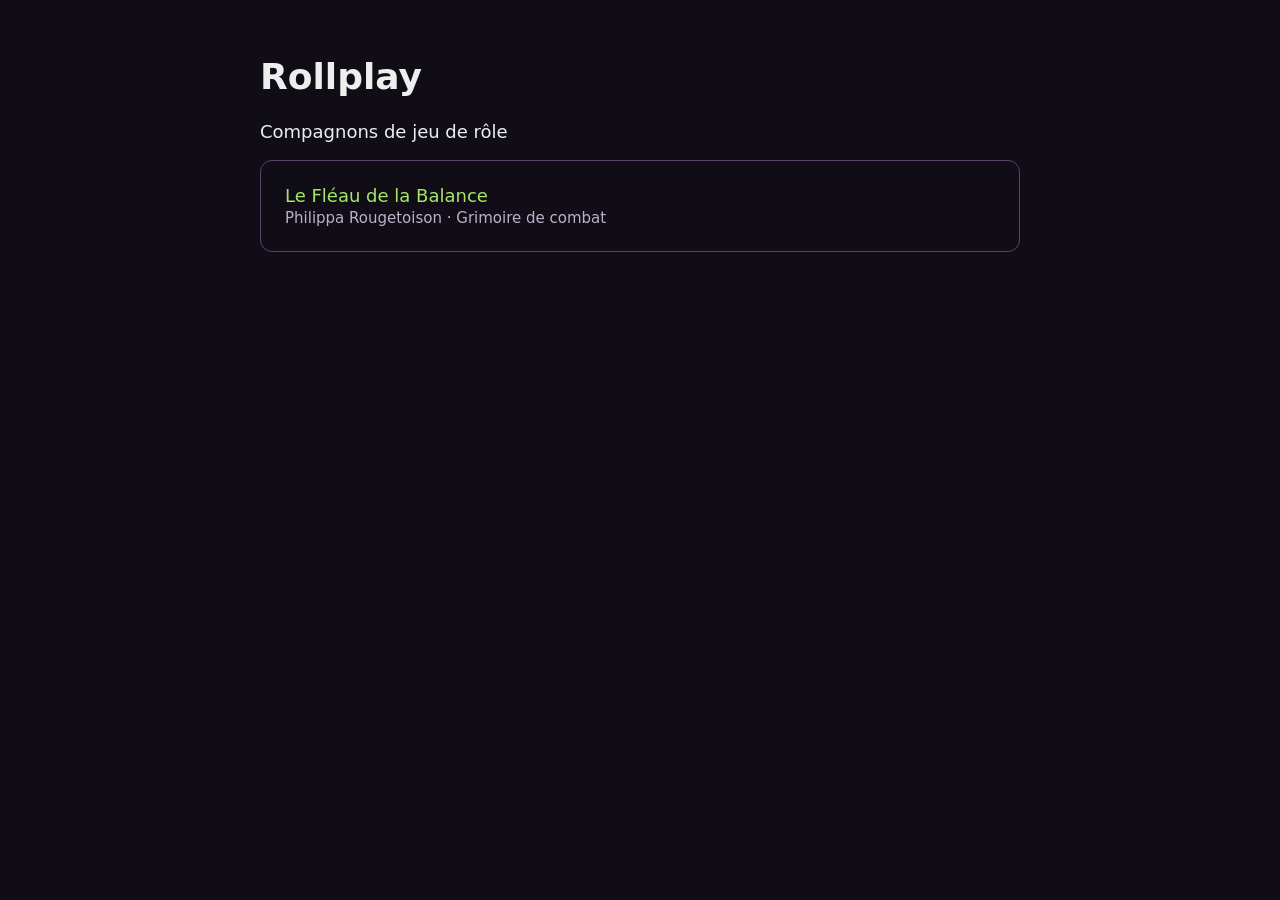
==== index.html @ 7eb36d5a "Créer le portail Rollplay" ====
<!doctype html><html lang="fr"><meta charset="utf-8"><meta name="viewport" content="width=device-width,initial-scale=1"><title>Rollplay</title><style>body{background:#100d17;color:#eee;font:18px system-ui;max-width:760px;margin:auto;padding:32px}a{display:block;padding:24px;border:1px solid #59436b;border-radius:12px;color:#a5e66b;text-decoration:none}small{color:#bcb0c8}</style><h1>Rollplay</h1><p>Compagnons de jeu de rôle</p><a href="le-fleau-de-la-balance/">Le Fléau de la Balance<br><small>Philippa Rougetoison · Grimoire de combat</small></a></html>
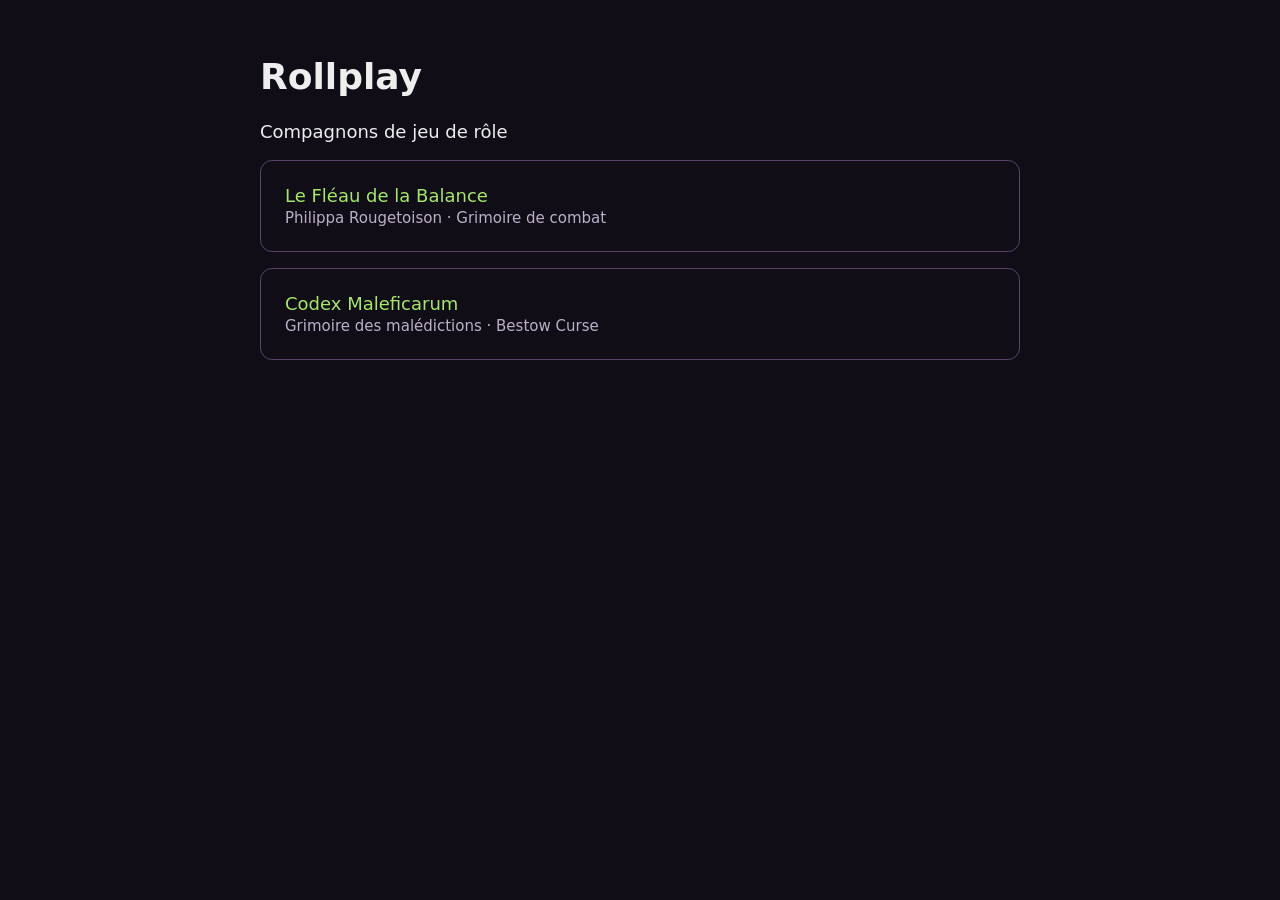
==== commit 3088c542: "Link independent curse grimoire from Rollplay portal" ====
--- a/index.html
+++ b/index.html
@@ -1 +1 @@
-<!doctype html><html lang="fr"><meta charset="utf-8"><meta name="viewport" content="width=device-width,initial-scale=1"><title>Rollplay</title><style>body{background:#100d17;color:#eee;font:18px system-ui;max-width:760px;margin:auto;padding:32px}a{display:block;padding:24px;border:1px solid #59436b;border-radius:12px;color:#a5e66b;text-decoration:none}small{color:#bcb0c8}</style><h1>Rollplay</h1><p>Compagnons de jeu de rôle</p><a href="le-fleau-de-la-balance/">Le Fléau de la Balance<br><small>Philippa Rougetoison · Grimoire de combat</small></a></html>+<!doctype html><html lang="fr"><meta charset="utf-8"><meta name="viewport" content="width=device-width,initial-scale=1"><title>Rollplay</title><style>body{background:#100d17;color:#eee;font:18px system-ui;max-width:760px;margin:auto;padding:32px}a{display:block;padding:24px;border:1px solid #59436b;border-radius:12px;color:#a5e66b;text-decoration:none}small{color:#bcb0c8}</style><h1>Rollplay</h1><p>Compagnons de jeu de rôle</p><a href="le-fleau-de-la-balance/">Le Fléau de la Balance<br><small>Philippa Rougetoison · Grimoire de combat</small></a><a style="margin-top:16px" href="codex-maleficarum/">Codex Maleficarum<br><small>Grimoire des malédictions · Bestow Curse</small></a></html>
